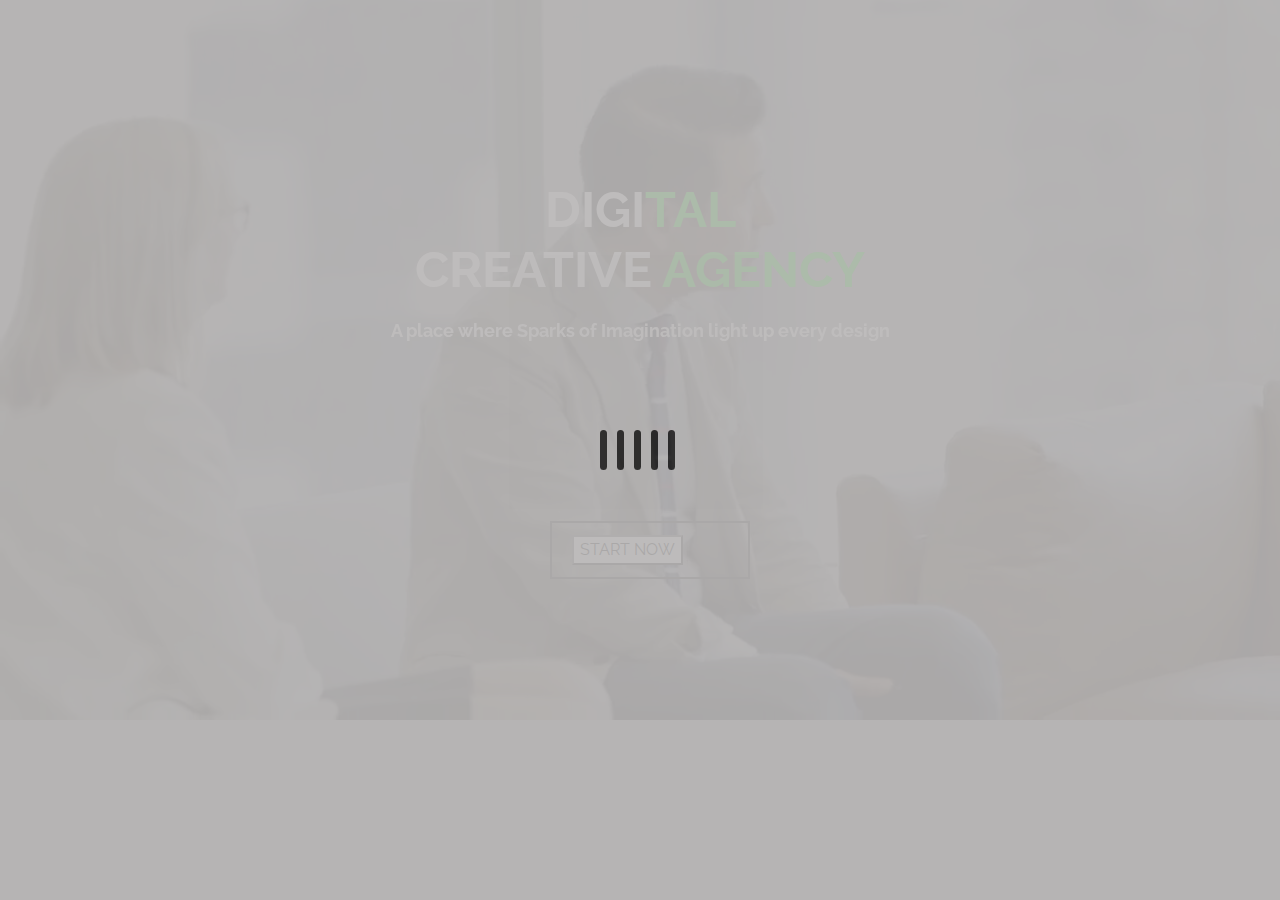
==== index.html @ 43c85c50 "first commit" ====
<!DOCTYPE html>
<html lang="en">
<head>
    <meta charset="UTF-8">
    <meta http-equiv="X-UA-Compatible" content="IE=edge">
    <meta name="viewport" content="width=device-width, initial-scale=1.0">
    <title>Solo ASMT web design</title>
    <link rel="stylesheet" href=fontawesome/css/all.css">
    <link rel="stylesheet" href="css/bootstrap.min.css">
    <link rel="preconnect" href="https://fonts.googleapis.com">
    <link rel="preconnect" href="https://fonts.gstatic.com" crossorigin>
    <link href="https://fonts.googleapis.com/css2?family=Raleway:wght@100&display=swap" rel="stylesheet">
    <link rel="stylesheet" href="css/style.css">
  </head>

<body>


    <div class="loader">
      <div class="line line-1"></div>
      <div class="line line-2"></div>
      <div class="line line-3"></div>
      <div class="line line-4"></div>
     <div class="line line-5"></div>
     <div id="status">&nbsp; </div>
    </div>

  
<!--home section-->
<section id="home">
  <video id="home-bg-video" poster="video/solo.jpg" autoplay loop muted>
  <source src="video/solo.mp4">
  <source src="video/solo.ogv">
  <source src="video/solo.webm">
  </video>
  <div id="home-overlay"></div>
</section>
<!--end home section-->
<!--home content-->
<div id="home-content">
<div id="home-content-inner">
  <div id="home-heading">
    <h1 id="home-heading-1"><br/><br/><br/>Digi<spam>tal</spam><br/>
       Creative  <spam>Agency</spam></h1>
  </div>
</div>
</div>
<div id="home-text">
  <p><strong>A place where Sparks of Imagination light up every design</strong></p>
</div>
<div id="home-btn">
<button>START NOW</button>
</div>
<!--end home content-->



</body>

<script src="js/jquery.min.js"></script>
<script src="js/script.js"></script>
<script src="https://cdn.jsdelivr.net/npm/@popperjs/core@2.9.2/dist/umd/popper.min.js" integrity="sha384-IQsoLXl5PILFhosVNubq5LC7Qb9DXgDA9i+tQ8Zj3iwWAwPtgFTxbJ8NT4GN1R8p" crossorigin="anonymous"></script>
<script src="js/bootstrap.min.js"></script>
</html>
---- css/style.css ----
/*background-ebf4f5*/
html,
body {
  height: 100%;
}
body {
  color: white;
  margin: 0;
  padding: 0;
}
h1,
h2,
h3,
h4,
h5,
h6 {
  font-family: "Raleway";
  font-size: 50px;
  font-weight: large;
}
p {
  font-family: "Raleway";
}
.loader {
  height: 100vh;
  width: 100%;
  position: fixed;
  background: rgb(184, 182, 182);
  display: flex;
  justify-content: center;
  align-items: center;
}

.line {
  display: flex;
  justify-content: center;
  align-items: center;
  background-color: rgb(43, 42, 42);
  width: 7px;
  height: 40px;
  margin: 0px 5px;
  border: none;
  animation: size 0.8s infinite linear;
  border-radius: 20px;
}

.line-1 {
  animation-delay: 0.6s;
}
.line-2 {
  animation-delay: 0.3s;
}
.line-3 {
  animation-delay: 0s;
}
.line-4 {
  animation-delay: 0.3s;
}
.line-5 {
  animation-delay: 0.6s;
}

@keyframes size {
  0% {
    height: 40px;
  }
  25% {
    height: 60px;
  }
  50% {
    height: 90px;
  }
  75% {
    height: 60px;
  }
  100% {
    height: 40px;
  }
}
/*loader fadeout */
/* .loader {
  animation: fadeout 2s linear forwards;
}
@keyframes fadeout {
  0% {
    opacity: 1;
  }
  100% {
    opacity: 0;
  }
} */

#home-bg-video {
  position: fixed;
  background-size: cover;
  z-index: -1;
}
#home-overlay {
  background-color: rgba(0, 0, 0, 0.4);
  height: 100%;
  width: 100%;
  position: fixed;
  top: 0;
  left: 0;
  z-index: -1;
}
/*******************
Home-content
******************/
#home-content-inner {
  text-align: center;

  z-index: -1;
}
#home-heading-1 {
  color: rgb(255, 255, 255);
  font: size 65px;
  text-transform: uppercase;
  font-weight: bolder;
}
#home-heading-1 spam {
  color: rgb(26, 235, 26);
}
#home-text {
  line-height: 2.5em;
  font-size: large;
  text-align: center;
}
#home-btn {
  position: absolute;
  top: 60%;
  left: 50%;
  transform: translate(-50%, -50%);
  border: 2px solid #000;
  font-family: "Raleway";
  text-transform: uppercase;
  padding: 12px 20px;
  min-width: 200px;
  margin: 10px;
  cursor: pointer;
  z-index: -1;
}
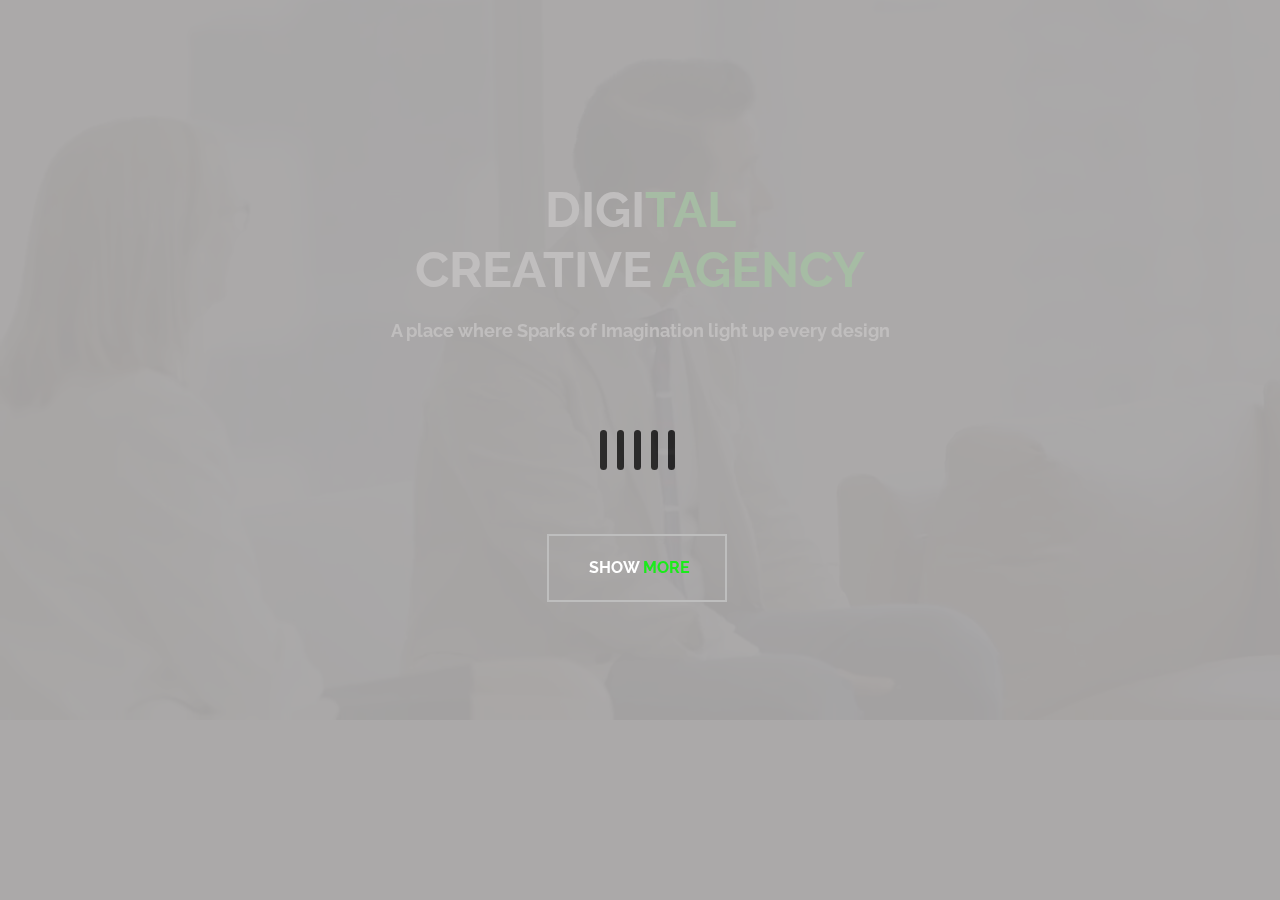
==== commit ba3e77a8: "1st" ====
--- a/index.html
+++ b/index.html
@@ -48,8 +48,12 @@
 <div id="home-text">
   <p><strong>A place where Sparks of Imagination light up every design</strong></p>
 </div>
+
 <div id="home-btn">
-<button>START NOW</button>
+<a href="#" target="" title="Show More">
+  Show<spam> More</spam>
+</a>
+</div>
 </div>
 <!--end home content-->
 
--- a/css/style.css
+++ b/css/style.css
@@ -96,7 +96,7 @@
   z-index: -1;
 }
 #home-overlay {
-  background-color: rgba(0, 0, 0, 0.4);
+  background-color: rgba(0, 0, 0, 0.7);
   height: 100%;
   width: 100%;
   position: fixed;
@@ -127,16 +127,29 @@
   text-align: center;
 }
 #home-btn {
-  position: absolute;
-  top: 60%;
-  left: 50%;
+  position: fixed;
+  top: 62%;
+  left: 49%;
   transform: translate(-50%, -50%);
-  border: 2px solid #000;
+  border: 2px solid rgb(190, 190, 190);
   font-family: "Raleway";
   text-transform: uppercase;
-  padding: 12px 20px;
-  min-width: 200px;
+
+  padding: 20px 20px;
+  min-width: 180px;
   margin: 10px;
   cursor: pointer;
-  z-index: -1;
+  font-weight: bolder;
+  z-index: 3;
 }
+#home-btn a {
+  text-decoration: none;
+  color: white;
+  padding-left: 20px;
+}
+#home-btn a spam {
+  color: rgb(26, 235, 26);
+}
+#home-btn:hover {
+  color: black;
+}
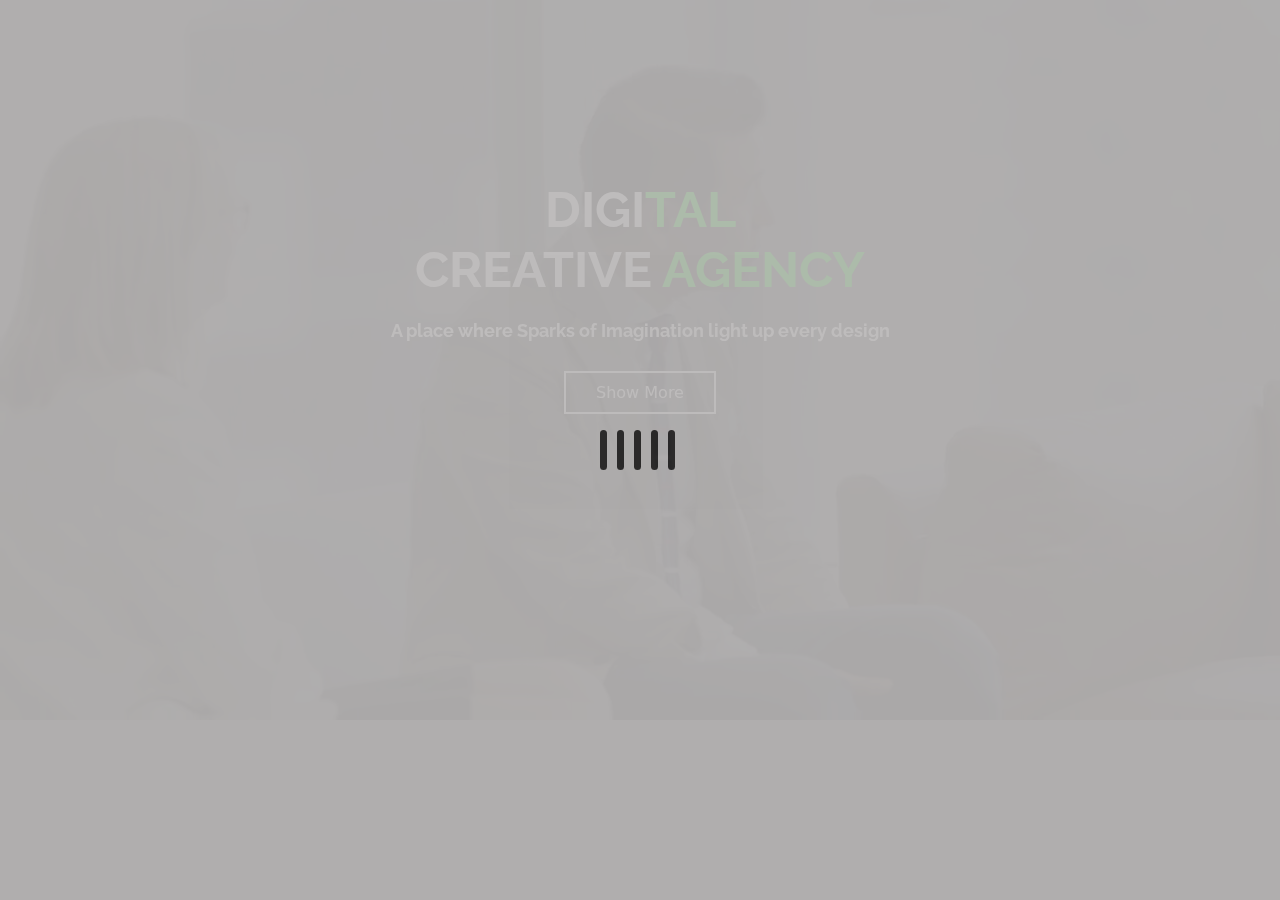
==== commit 7fa9fb17: "1st commit" ====
--- a/index.html
+++ b/index.html
@@ -49,12 +49,10 @@
   <p><strong>A place where Sparks of Imagination light up every design</strong></p>
 </div>
 
-<div id="home-btn">
-<a href="#" target="" title="Show More">
-  Show<spam> More</spam>
-</a>
+<div id="hero-btn">
+<a href="#">Show<spam> More</spam></a>
 </div>
-</div>
+
 <!--end home content-->
 
 
--- a/css/style.css
+++ b/css/style.css
@@ -29,6 +29,7 @@
   display: flex;
   justify-content: center;
   align-items: center;
+  z-index: 4444;
 }
 
 .line {
@@ -126,30 +127,17 @@
   font-size: large;
   text-align: center;
 }
-#home-btn {
-  position: fixed;
-  top: 62%;
-  left: 49%;
-  transform: translate(-50%, -50%);
-  border: 2px solid rgb(190, 190, 190);
-  font-family: "Raleway";
-  text-transform: uppercase;
-
-  padding: 20px 20px;
-  min-width: 180px;
-  margin: 10px;
-  cursor: pointer;
-  font-weight: bolder;
-  z-index: 3;
+#hero-btn {
+  text-align: center;
+  line-height: 3em;
 }
-#home-btn a {
+#hero-btn a {
+  border: 2px solid #fff;
   text-decoration: none;
-  color: white;
-  padding-left: 20px;
+  padding: 10px 30px;
+  color: #fff;
 }
-#home-btn a spam {
-  color: rgb(26, 235, 26);
-}
-#home-btn:hover {
+#hero-btn:hover {
+  background: black;
   color: black;
 }
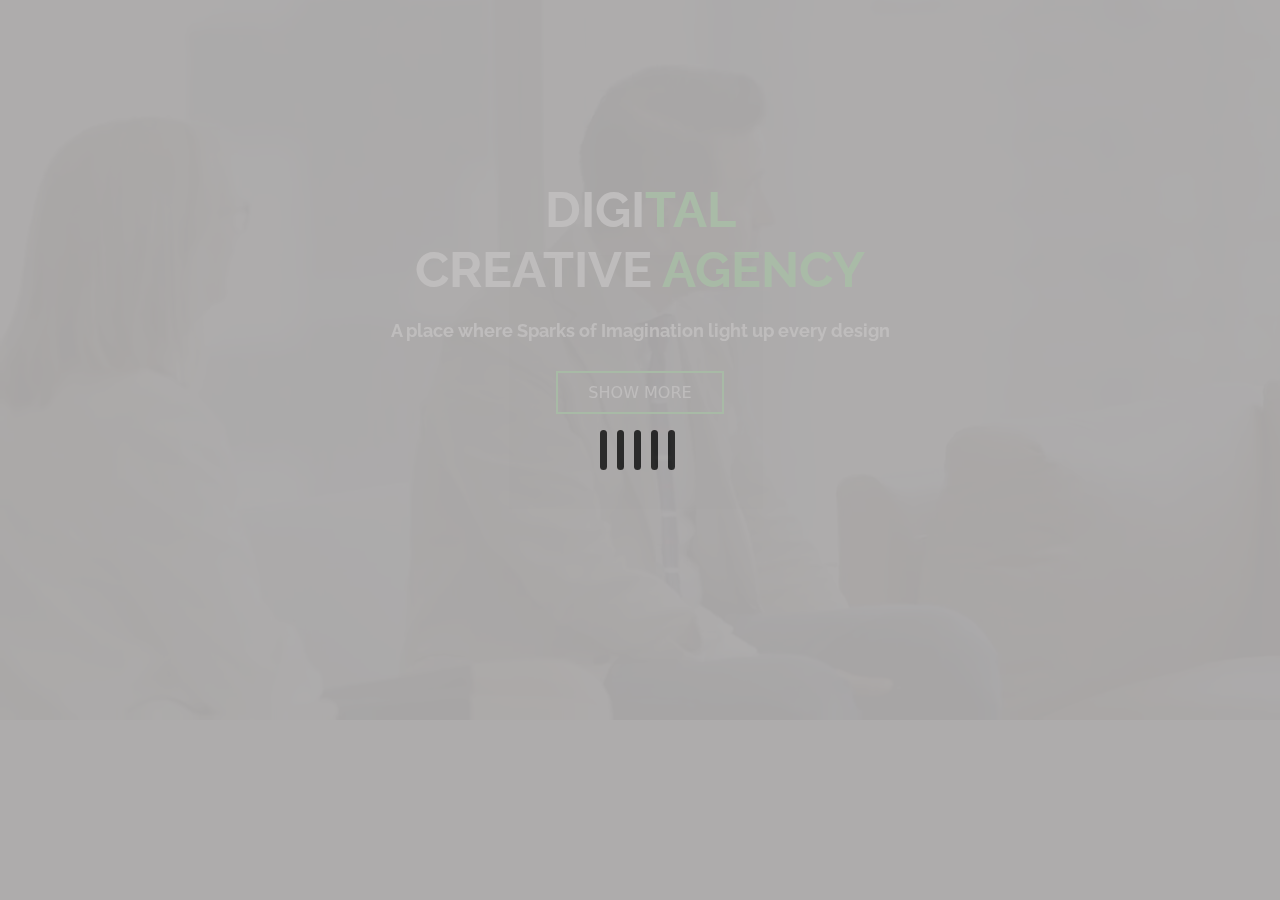
==== commit 8545ffb0: "1st commit" ====
--- a/index.html
+++ b/index.html
@@ -50,7 +50,7 @@
 </div>
 
 <div id="hero-btn">
-<a href="#">Show<spam> More</spam></a>
+<a href="#">Show More</a>
 </div>
 
 <!--end home content-->
--- a/css/style.css
+++ b/css/style.css
@@ -132,12 +132,18 @@
   line-height: 3em;
 }
 #hero-btn a {
-  border: 2px solid #fff;
+  position: relative;
+  border: 2px solid rgb(26, 235, 26);
   text-decoration: none;
+  text-transform: uppercase;
   padding: 10px 30px;
+  background: transparent;
+  transition: 0.5s ease;
   color: #fff;
 }
-#hero-btn:hover {
-  background: black;
-  color: black;
+#hero-btn :hover {
+  color: rgb(0, 0, 0);
+  background: rgb(204, 204, 204);
+  transition: 0.5s ease;
+  border: rgb(26, 235, 26);
 }
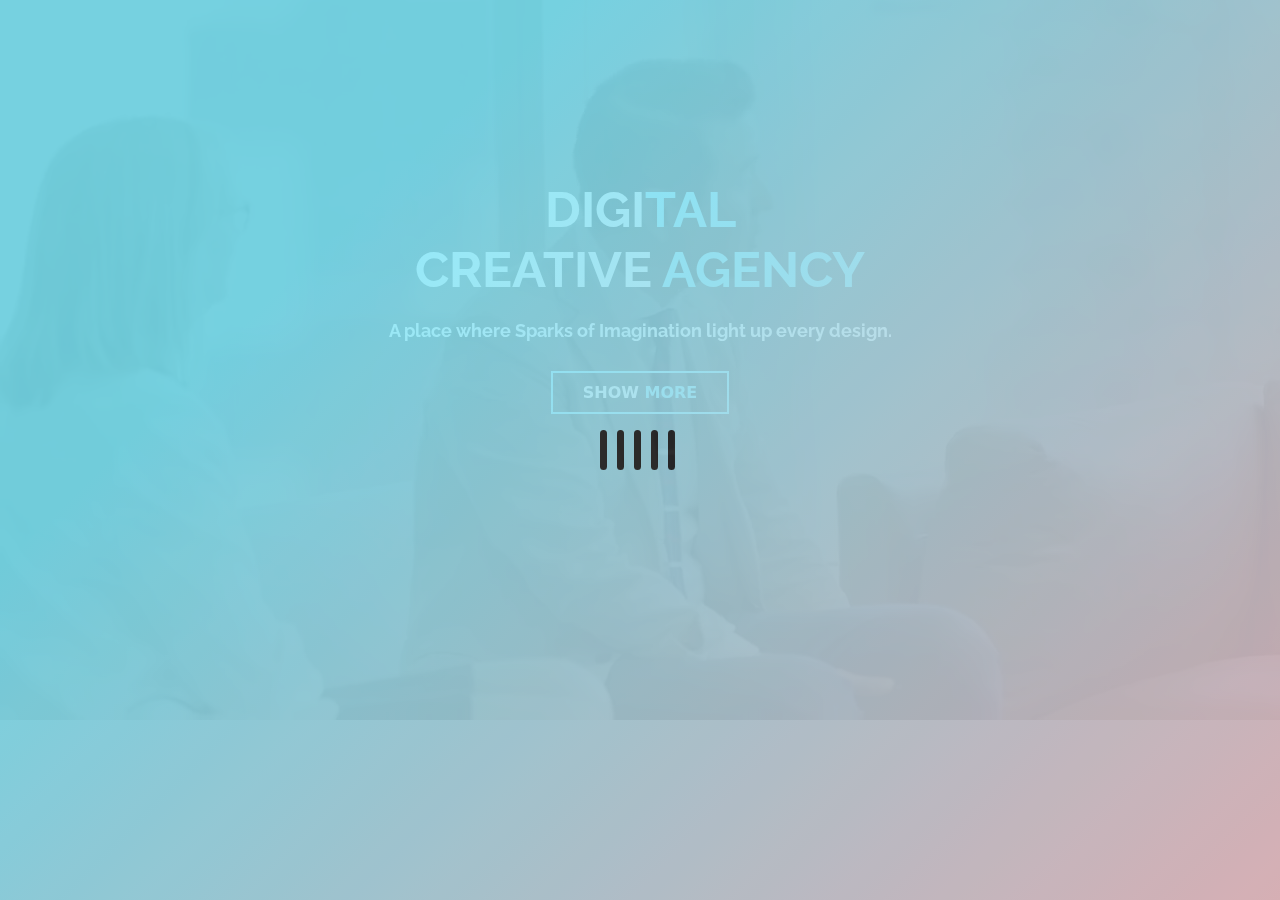
==== commit 255805ea: "lkrrf" ====
--- a/index.html
+++ b/index.html
@@ -46,11 +46,11 @@
 </div>
 </div>
 <div id="home-text">
-  <p><strong>A place where Sparks of Imagination light up every design</strong></p>
+  <p><strong>A place where Sparks of Imagination light up every design.</strong></p>
 </div>
 
 <div id="hero-btn">
-<a href="#">Show More</a>
+<a href="#">Show<spam> More</spam></a>
 </div>
 
 <!--end home content-->
--- a/css/style.css
+++ b/css/style.css
@@ -25,7 +25,9 @@
   height: 100vh;
   width: 100%;
   position: fixed;
-  background: rgb(184, 182, 182);
+  background-color: #eec0c6;
+  background-image: linear-gradient(315deg, #eec0c6 0%, #7ee8fa 74%);
+
   display: flex;
   justify-content: center;
   align-items: center;
@@ -120,7 +122,7 @@
   font-weight: bolder;
 }
 #home-heading-1 spam {
-  color: rgb(26, 235, 26);
+  color: #7ee8fa;
 }
 #home-text {
   line-height: 2.5em;
@@ -133,17 +135,25 @@
 }
 #hero-btn a {
   position: relative;
-  border: 2px solid rgb(26, 235, 26);
+  border: 2px solid #7ee8fa;
   text-decoration: none;
   text-transform: uppercase;
   padding: 10px 30px;
   background: transparent;
   transition: 0.5s ease;
   color: #fff;
+  font-weight: bold;
+}
+#hero-btn a spam {
+  color: #7ee8fa;
 }
 #hero-btn :hover {
-  color: rgb(0, 0, 0);
-  background: rgb(204, 204, 204);
+  color: #7ee8fa;
+  background: rgb(0, 0, 0);
   transition: 0.5s ease;
-  border: rgb(26, 235, 26);
 }
+#hero-btn :hover spam {
+  color: #ffffff;
+  background: transparent;
+  transition: 0.5s ease;
+}
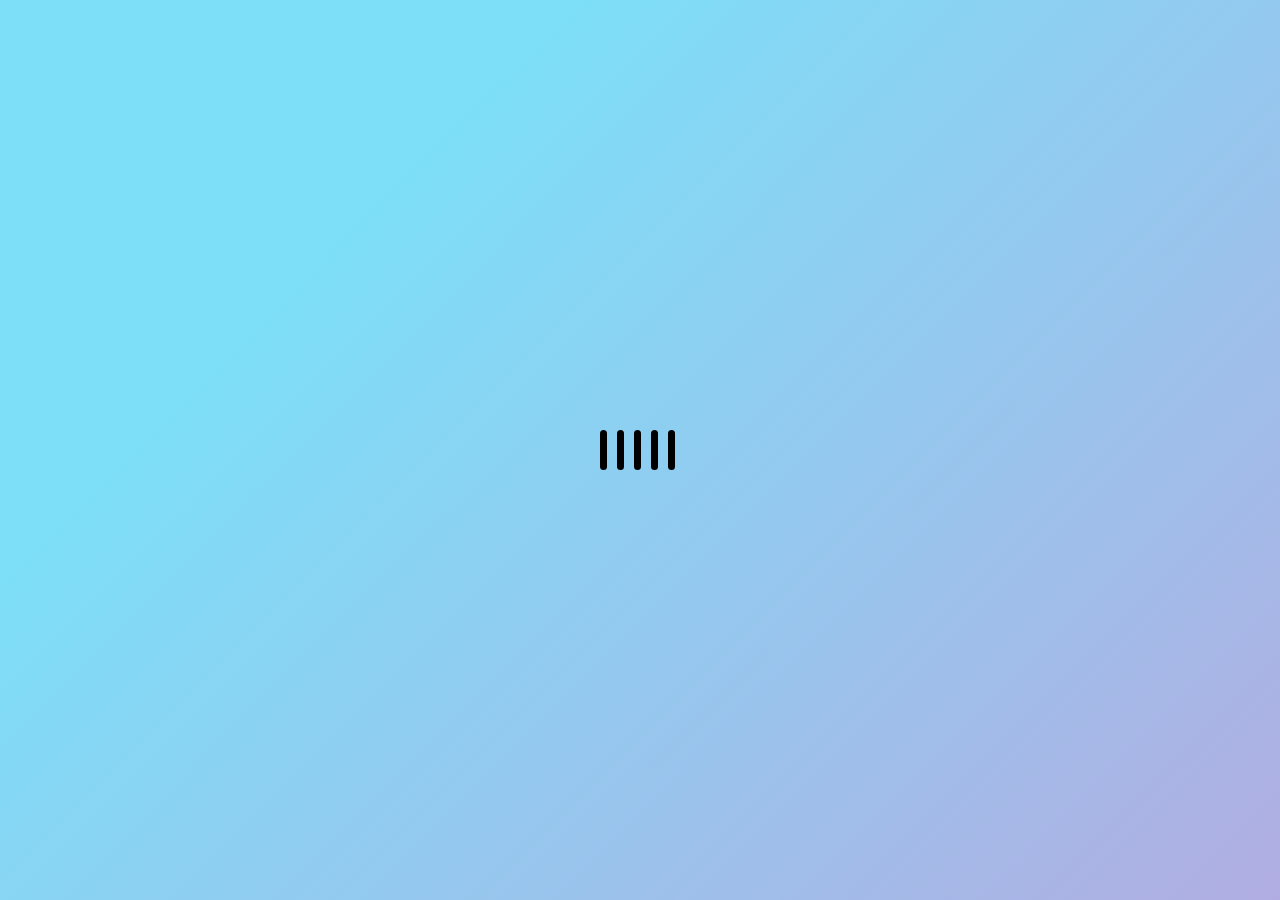
==== commit 18366b04: "1st commit" ====
--- a/index.html
+++ b/index.html
@@ -1,66 +1,75 @@
 <!DOCTYPE html>
 <html lang="en">
+
 <head>
-    <meta charset="UTF-8">
-    <meta http-equiv="X-UA-Compatible" content="IE=edge">
-    <meta name="viewport" content="width=device-width, initial-scale=1.0">
-    <title>Solo ASMT web design</title>
-    <link rel="stylesheet" href=fontawesome/css/all.css">
-    <link rel="stylesheet" href="css/bootstrap.min.css">
-    <link rel="preconnect" href="https://fonts.googleapis.com">
-    <link rel="preconnect" href="https://fonts.gstatic.com" crossorigin>
-    <link href="https://fonts.googleapis.com/css2?family=Raleway:wght@100&display=swap" rel="stylesheet">
-    <link rel="stylesheet" href="css/style.css">
-  </head>
+  <meta charset="UTF-8">
+  <meta http-equiv="X-UA-Compatible" content="IE=edge">
+  <meta name="viewport" content="width=device-width, initial-scale=1.0">
+  <title>Solo ASMT web design</title>
+  <link rel="stylesheet" href=fontawesome/css/all.css">
+  <link rel="stylesheet" href="css/bootstrap.min.css">
+  <link rel="preconnect" href="https://fonts.googleapis.com">
+  <link rel="preconnect" href="https://fonts.gstatic.com" crossorigin>
+  <link href="https://fonts.googleapis.com/css2?family=Raleway:wght@100&display=swap" rel="stylesheet">
+  <link rel="stylesheet" href="css/style.css">
+</head>
 
 <body>
 
 
-    <div class="loader">
-      <div class="line line-1"></div>
-      <div class="line line-2"></div>
-      <div class="line line-3"></div>
-      <div class="line line-4"></div>
-     <div class="line line-5"></div>
-     <div id="status">&nbsp; </div>
+  <div class="loader">
+    <div class="line line-1"></div>
+    <div class="line line-2"></div>
+    <div class="line line-3"></div>
+    <div class="line line-4"></div>
+    <div class="line line-5"></div>
+    <div id="status">&nbsp; </div>
+  </div>
+
+
+  <!--home section-->
+  <section id="home">
+    <video id="home-bg-video" poster="video/solo.jpg" autoplay loop muted>
+      <source src="video/solo.mp4">
+      <source src="video/solo.ogv">
+      <source src="video/solo.webm">
+    </video>
+    <div id="home-overlay"></div>
+  </section>
+  <!--end home section-->
+  <!--home content-->
+  <div id="home-content">
+    <div id="home-content-inner">
+      <div id="home-heading">
+        <h1 id="home-heading-1"><br /><br /><br />Digi<spam>tal</spam><br />
+          Creative <spam>Agency</spam>
+        </h1>
+      </div>
     </div>
+  </div>
+  <div id="home-text">
+    <p><strong>A place where Sparks of Imag<spam>ination light up every design.</spam></strong></p>
+  </div>
 
-  
-<!--home section-->
-<section id="home">
-  <video id="home-bg-video" poster="video/solo.jpg" autoplay loop muted>
-  <source src="video/solo.mp4">
-  <source src="video/solo.ogv">
-  <source src="video/solo.webm">
-  </video>
-  <div id="home-overlay"></div>
-</section>
-<!--end home section-->
-<!--home content-->
-<div id="home-content">
-<div id="home-content-inner">
-  <div id="home-heading">
-    <h1 id="home-heading-1"><br/><br/><br/>Digi<spam>tal</spam><br/>
-       Creative  <spam>Agency</spam></h1>
+  <div class="hero-btn">
+    <a href="#">
+      Show<spam> MORE</spam>
+    </a>
   </div>
-</div>
-</div>
-<div id="home-text">
-  <p><strong>A place where Sparks of Imagination light up every design.</strong></p>
-</div>
-
-<div id="hero-btn">
-<a href="#">Show<spam> More</spam></a>
-</div>
-
-<!--end home content-->
-
+  <div id="arrow-down">
+    <span></span>
+    <span></span>
+    <span></span>
+  </div>
+  <!--end home content-->
 
 
 </body>
 
 <script src="js/jquery.min.js"></script>
 <script src="js/script.js"></script>
-<script src="https://cdn.jsdelivr.net/npm/@popperjs/core@2.9.2/dist/umd/popper.min.js" integrity="sha384-IQsoLXl5PILFhosVNubq5LC7Qb9DXgDA9i+tQ8Zj3iwWAwPtgFTxbJ8NT4GN1R8p" crossorigin="anonymous"></script>
+<script src="https://cdn.jsdelivr.net/npm/@popperjs/core@2.9.2/dist/umd/popper.min.js"
+  integrity="sha384-IQsoLXl5PILFhosVNubq5LC7Qb9DXgDA9i+tQ8Zj3iwWAwPtgFTxbJ8NT4GN1R8p" crossorigin="anonymous"></script>
 <script src="js/bootstrap.min.js"></script>
+
 </html>--- a/css/style.css
+++ b/css/style.css
@@ -25,20 +25,20 @@
   height: 100vh;
   width: 100%;
   position: fixed;
-  background-color: #eec0c6;
-  background-image: linear-gradient(315deg, #eec0c6 0%, #7ee8fa 74%);
+  background-color: #b1ade2;
+  background-image: linear-gradient(315deg, #b1ade2 0%, #7ddff8 74%);
 
   display: flex;
   justify-content: center;
   align-items: center;
-  z-index: 4444;
+  z-index: 9999;
 }
 
 .line {
   display: flex;
   justify-content: center;
   align-items: center;
-  background-color: rgb(43, 42, 42);
+  background-color: rgb(0, 0, 0);
   width: 7px;
   height: 40px;
   margin: 0px 5px;
@@ -122,38 +122,78 @@
   font-weight: bolder;
 }
 #home-heading-1 spam {
-  color: #7ee8fa;
+  color: #03e9f4;
 }
 #home-text {
   line-height: 2.5em;
   font-size: large;
   text-align: center;
 }
-#hero-btn {
-  text-align: center;
-  line-height: 3em;
+#home-text spam {
+  color: #03e9f4;
 }
-#hero-btn a {
+.hero-btn {
   position: relative;
-  border: 2px solid #7ee8fa;
+  display: flex;
+  flex-direction: column;
+  align-items: center;
+}
+.hero-btn a {
+  position: relative;
+  display: inline-block;
+  padding: 10px 20px;
+  margin: 10px 0;
+  color: #ffffff;
+  font-size: 18px;
+  border: 2px solid #03e9f4;
   text-decoration: none;
   text-transform: uppercase;
-  padding: 10px 30px;
-  background: transparent;
-  transition: 0.5s ease;
-  color: #fff;
-  font-weight: bold;
+  transition: 0.5s;
+  letter-spacing: 4px;
 }
-#hero-btn a spam {
-  color: #7ee8fa;
+
+.hero-btn a:hover {
+  background: #03e9f4;
+  color: rgb(0, 0, 0);
+  box-shadow: 0 0 5px #03e9f4, 0 0 25px #03e9f4, 0 0 50px #03e9f4,
+    0 0 1000px #03e9f4;
+  overflow: hidden;
 }
-#hero-btn :hover {
-  color: #7ee8fa;
-  background: rgb(0, 0, 0);
-  transition: 0.5s ease;
+
+#arrow-down {
+  position: absolute;
+  top: 85%;
+  left: 50%;
+  transform: translate(-50%, -50%);
+  z-index: -1;
 }
-#hero-btn :hover spam {
-  color: #ffffff;
-  background: transparent;
-  transition: 0.5s ease;
+#arrow-down span {
+  display: block;
+  width: 20px;
+  height: 20px;
+  padding-top: 20px;
+  border-bottom: 2px solid #03e9f4;
+  border-right: 2px solid#03e9f4;
+  transform: rotate(45deg);
+  margin: -8px;
+  animation: scroll 2s infinite;
 }
+#arrow-down span:nth-child(2) {
+  animation-delay: -2s;
+}
+#arrow-down span:nth-child(3) {
+  animation-delay: -2s;
+}
+@keyframes scroll {
+  0% {
+    opacity: 0;
+    transform: rotate(45deg) translate(-20px, -20px);
+  }
+  50% {
+    opacity: 1;
+  }
+  100% {
+    opacity: 0;
+    transform: rotate(45deg) translate(20px, 20px);
+  }
+}
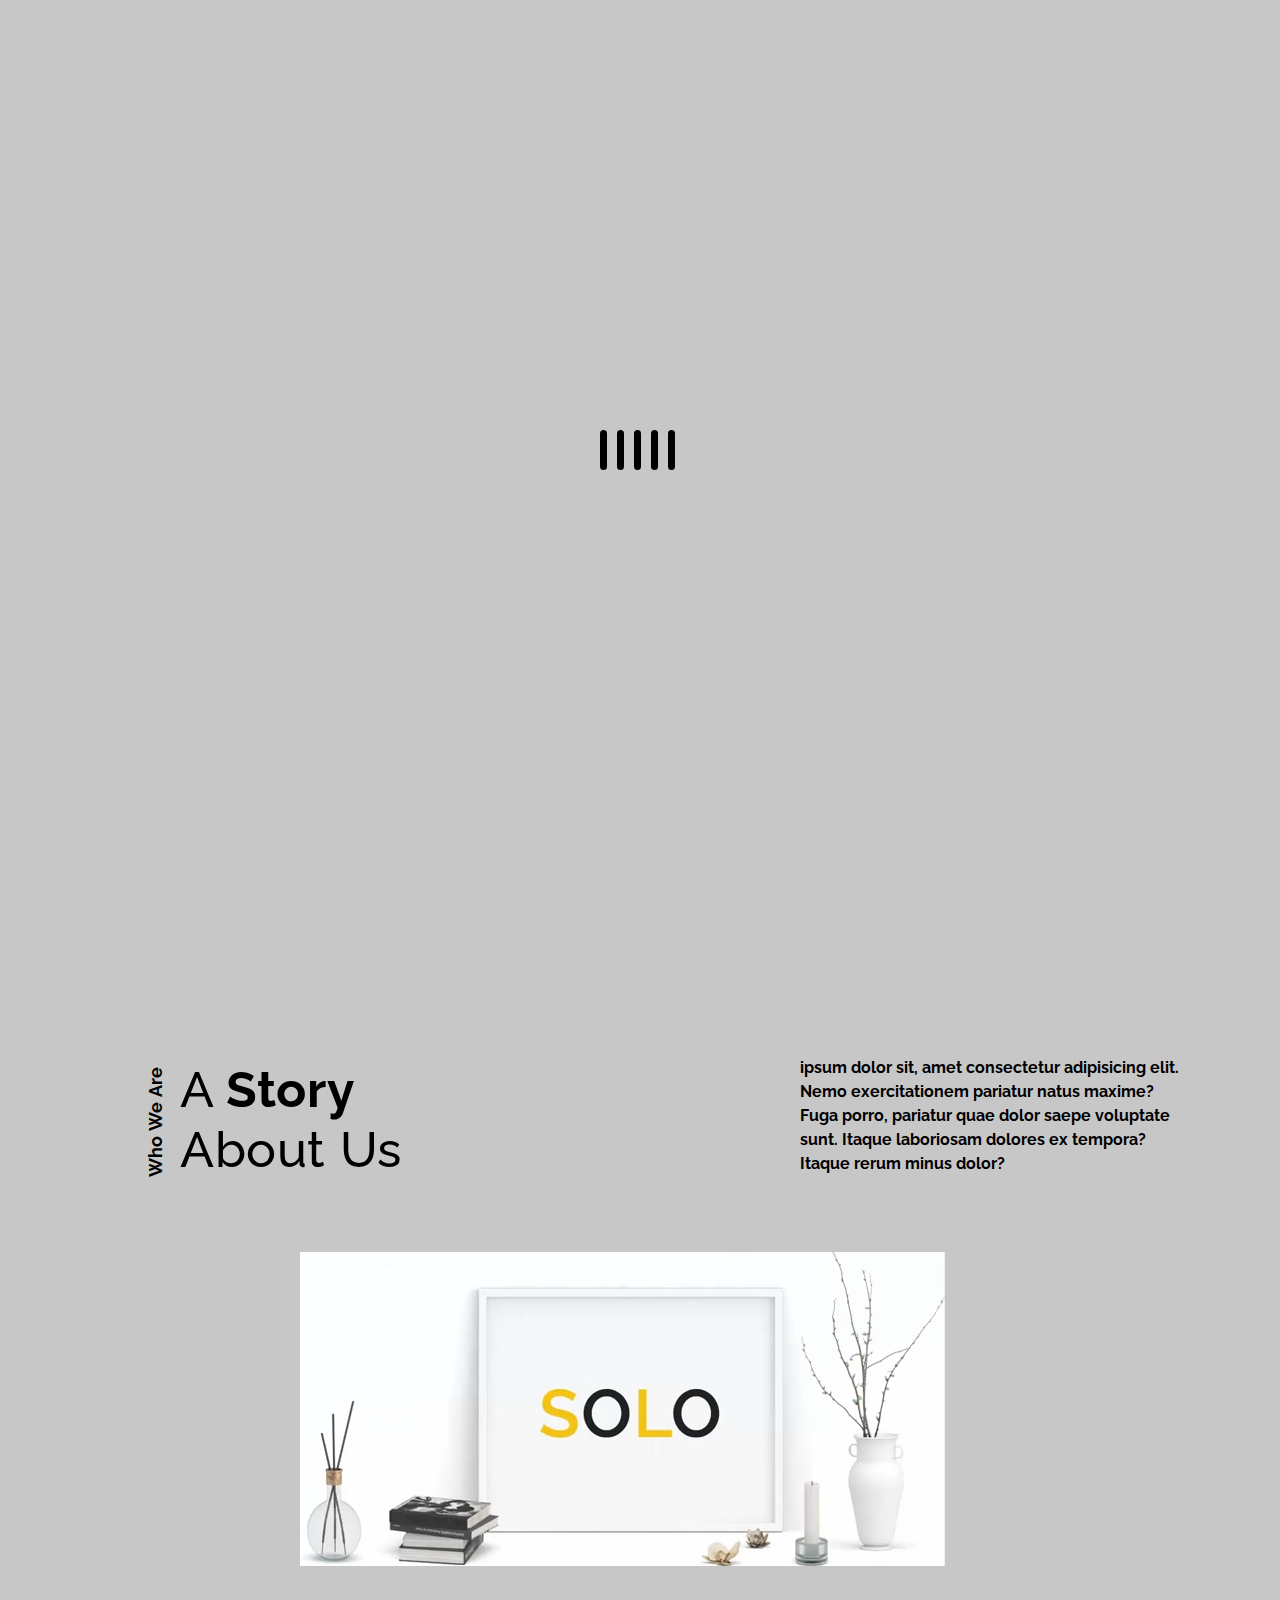
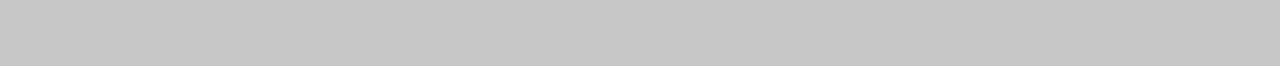
==== commit 65df1c27: "loader and second page updated" ====
--- a/index.html
+++ b/index.html
@@ -5,7 +5,7 @@
   <meta charset="UTF-8">
   <meta http-equiv="X-UA-Compatible" content="IE=edge">
   <meta name="viewport" content="width=device-width, initial-scale=1.0">
-  <title>Solo ASMT web design</title>
+  <title>Solo</title>
   <link rel="stylesheet" href=fontawesome/css/all.css">
   <link rel="stylesheet" href="css/bootstrap.min.css">
   <link rel="preconnect" href="https://fonts.googleapis.com">
@@ -62,8 +62,40 @@
     <span></span>
   </div>
   <!--end home content-->
+  <!--2 page-->
+  <section class="second-page">
+  <div class="vertical-text">
+    <h2><strong>Who We Are</strong></h2>
+  <div class="about-left">
+    <h3>A <spam><strong>Story </strong></spam><br>About Us</h3>
+  <div class="about-mid">
+    <p><strong> ipsum dolor sit, amet consectetur adipisicing elit. Nemo exercitationem pariatur natus maxime? Fuga porro, pariatur quae dolor saepe voluptate sunt. Itaque laboriosam dolores ex tempora? Itaque rerum minus dolor?</strong></p>
+  </div>
+  <div class="about-image">
+    <img src="img/logo.png">
+  </div>
+</div>
+</div>
+  </section>
 
 
+
+
+
+
+
+
+
+
+
+
+
+
+
+
+
+
+ <!--end of 2 page-->
 </body>
 
 <script src="js/jquery.min.js"></script>
--- a/css/style.css
+++ b/css/style.css
@@ -2,6 +2,7 @@
 html,
 body {
   height: 100%;
+  overflow-x: hidden;
 }
 body {
   color: white;
@@ -25,13 +26,11 @@
   height: 100vh;
   width: 100%;
   position: fixed;
-  background-color: #b1ade2;
-  background-image: linear-gradient(315deg, #b1ade2 0%, #7ddff8 74%);
-
+  background-color: rgb(199, 199, 199);
   display: flex;
   justify-content: center;
   align-items: center;
-  z-index: 9999;
+  z-index: 99999;
 }
 
 .line {
@@ -112,7 +111,6 @@
 ******************/
 #home-content-inner {
   text-align: center;
-
   z-index: -1;
 }
 #home-heading-1 {
@@ -141,7 +139,7 @@
 .hero-btn a {
   position: relative;
   display: inline-block;
-  padding: 10px 20px;
+  padding: 13px 20px;
   margin: 10px 0;
   color: #ffffff;
   font-size: 18px;
@@ -197,3 +195,44 @@
     transform: rotate(45deg) translate(20px, 20px);
   }
 }
+.second-page {
+  position: absolute;
+  width: 100%;
+  top: 100%;
+  background: rgb(199, 199, 199);
+  z-index: -1;
+}
+.vertical-text h2 {
+  font-size: large;
+  writing-mode: vertical-lr;
+
+  font: large;
+  color: black;
+  padding: 167px 130px;
+  word-spacing: 2px;
+
+  transform: rotate(180deg);
+}
+.about-left h3 {
+  position: absolute;
+  top: 160px;
+  margin: 0;
+  left: 180px;
+
+  color: rgb(0, 0, 0);
+  letter-spacing: 0.6px;
+}
+.about-mid p {
+  position: absolute;
+  padding-top: 126px;
+  padding-right: 100px;
+  left: 800px;
+  top: 30px;
+  color: rgb(0, 0, 0);
+  font-weight: 500;
+}
+.about-image {
+  position: relative;
+  left: 300px;
+  top: -100px;
+}
